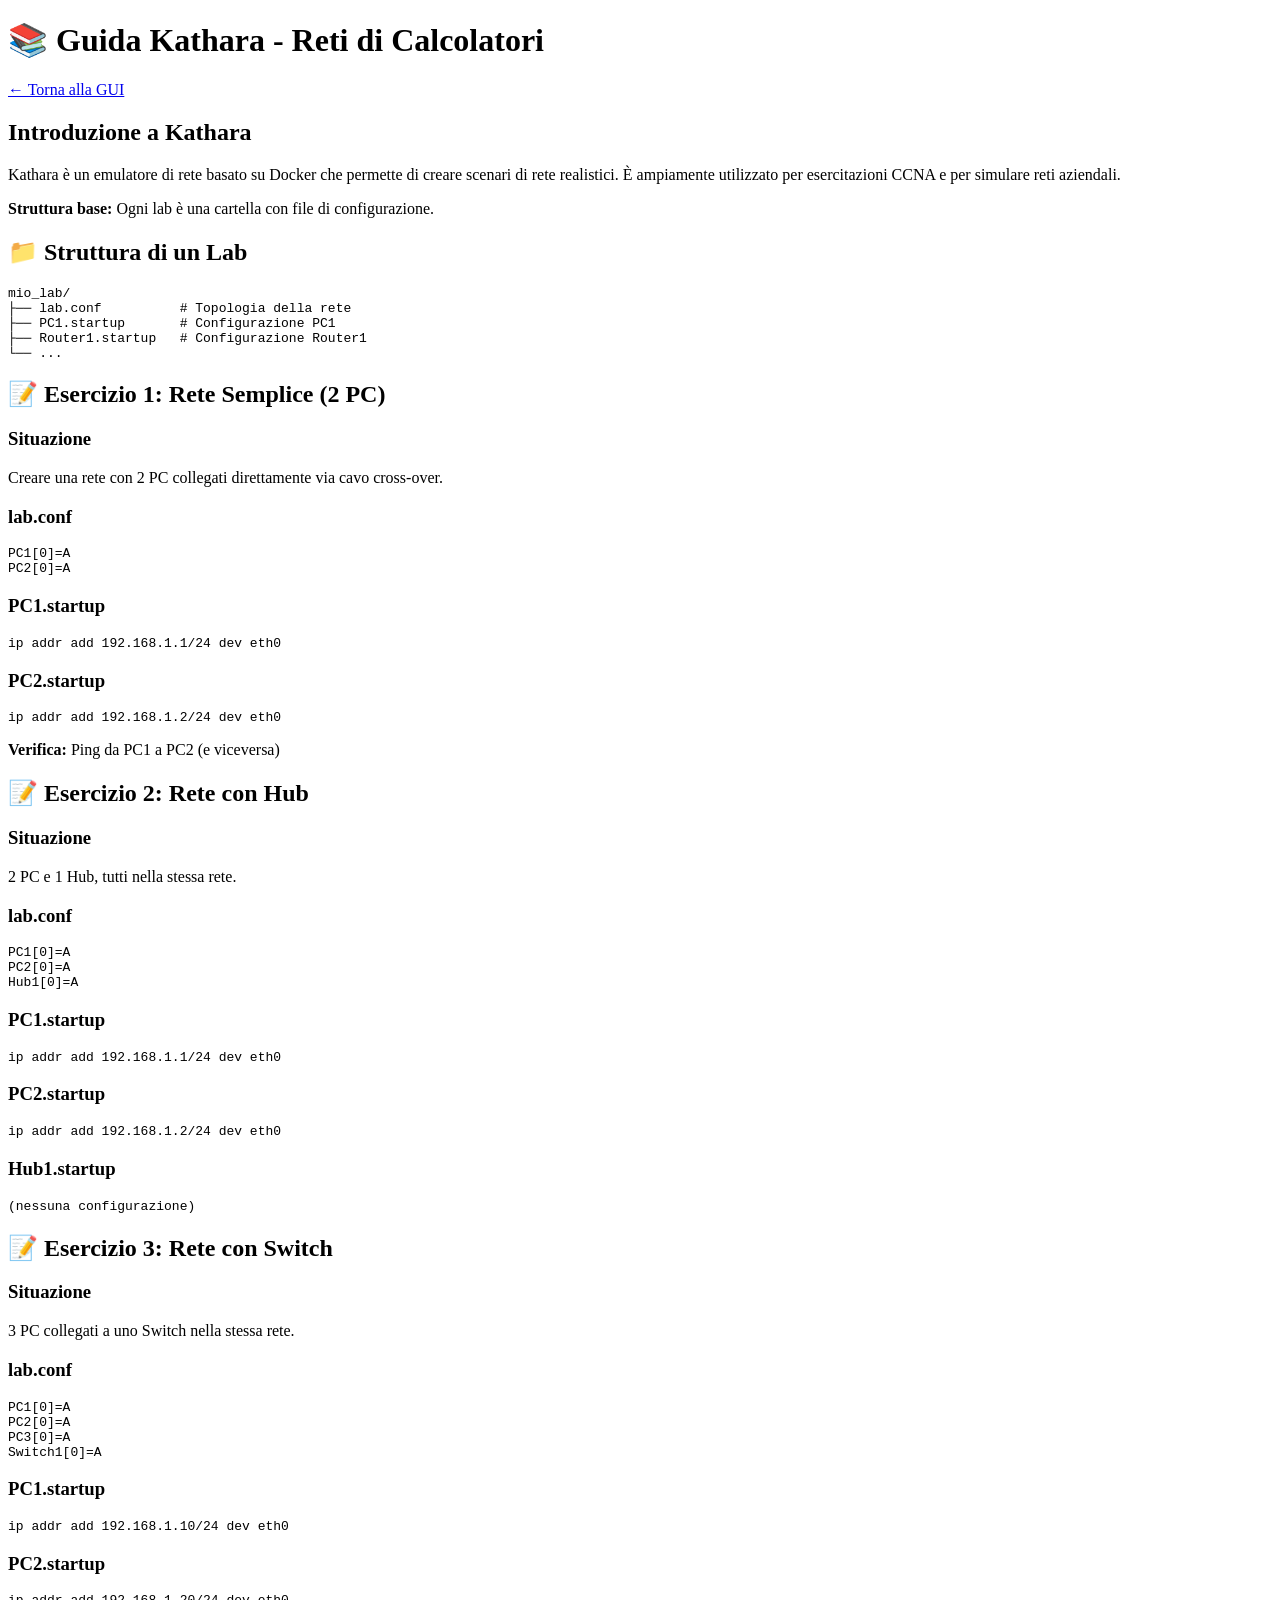
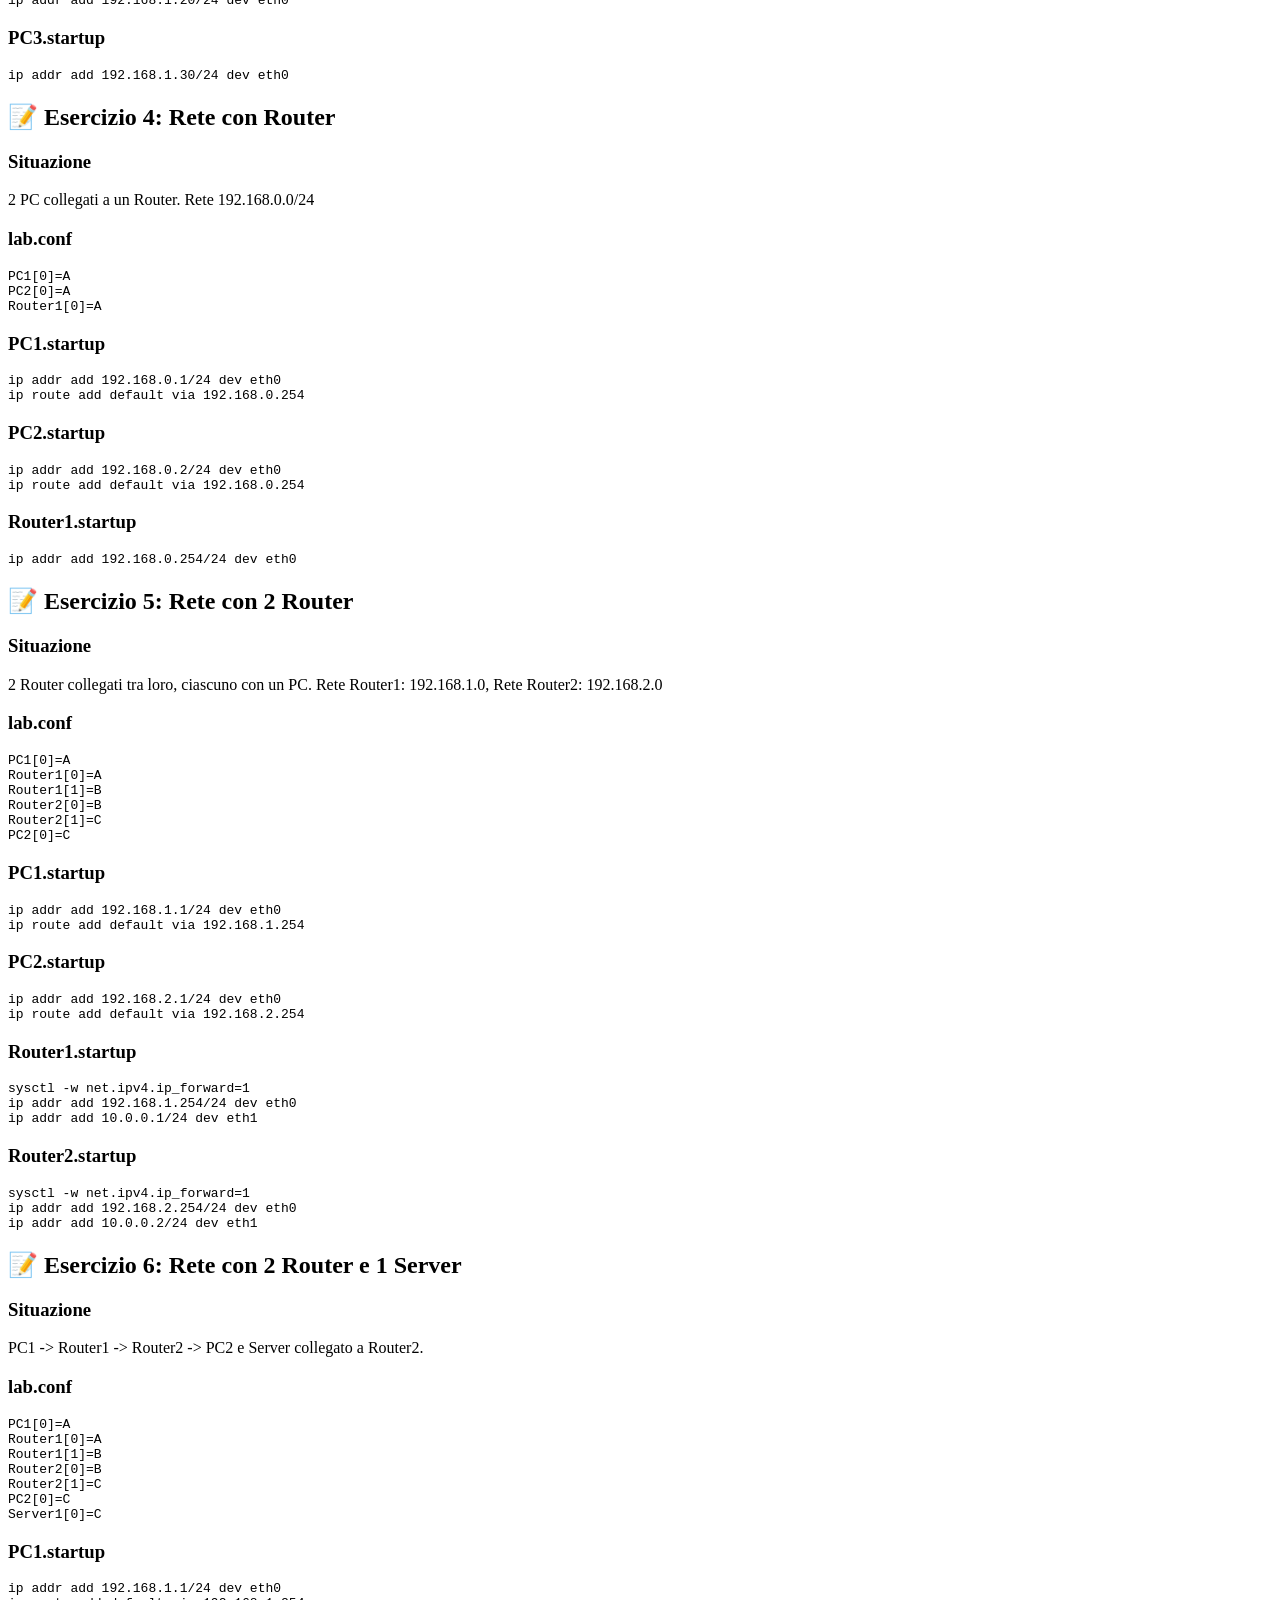
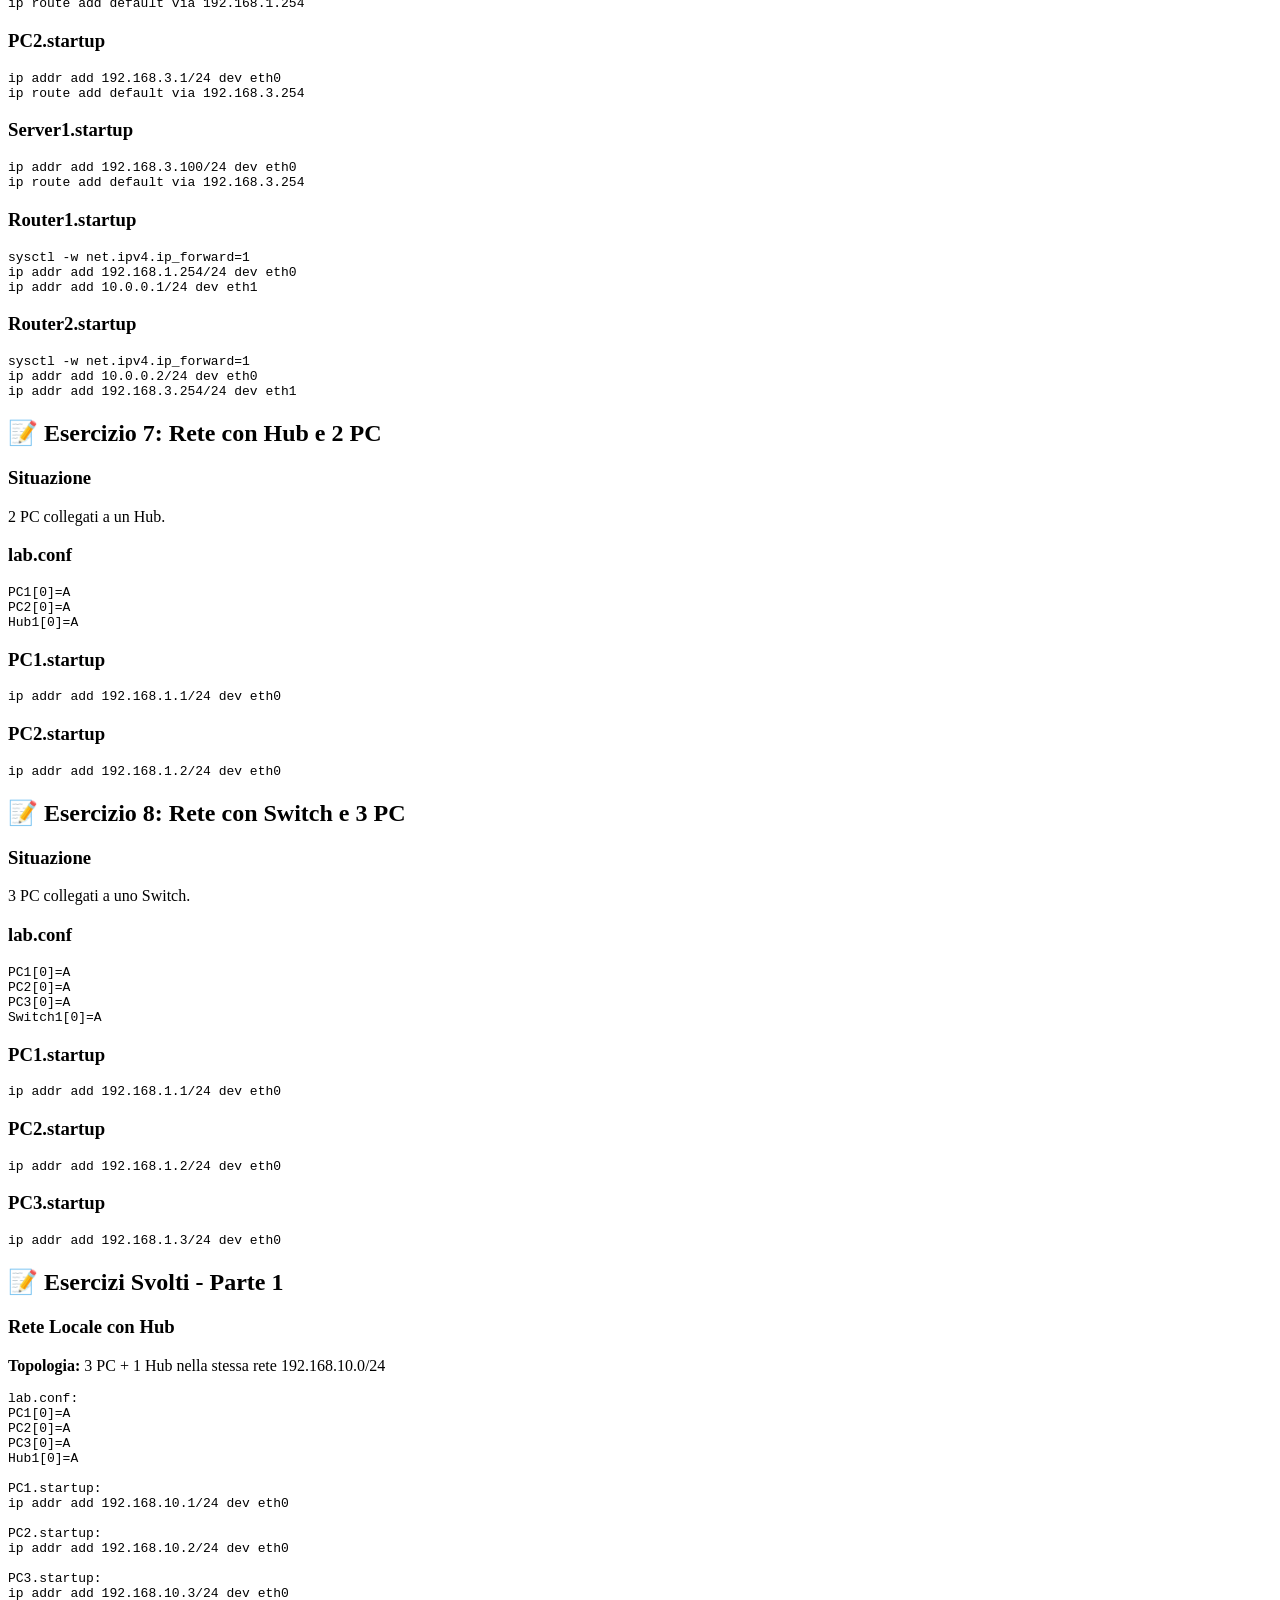
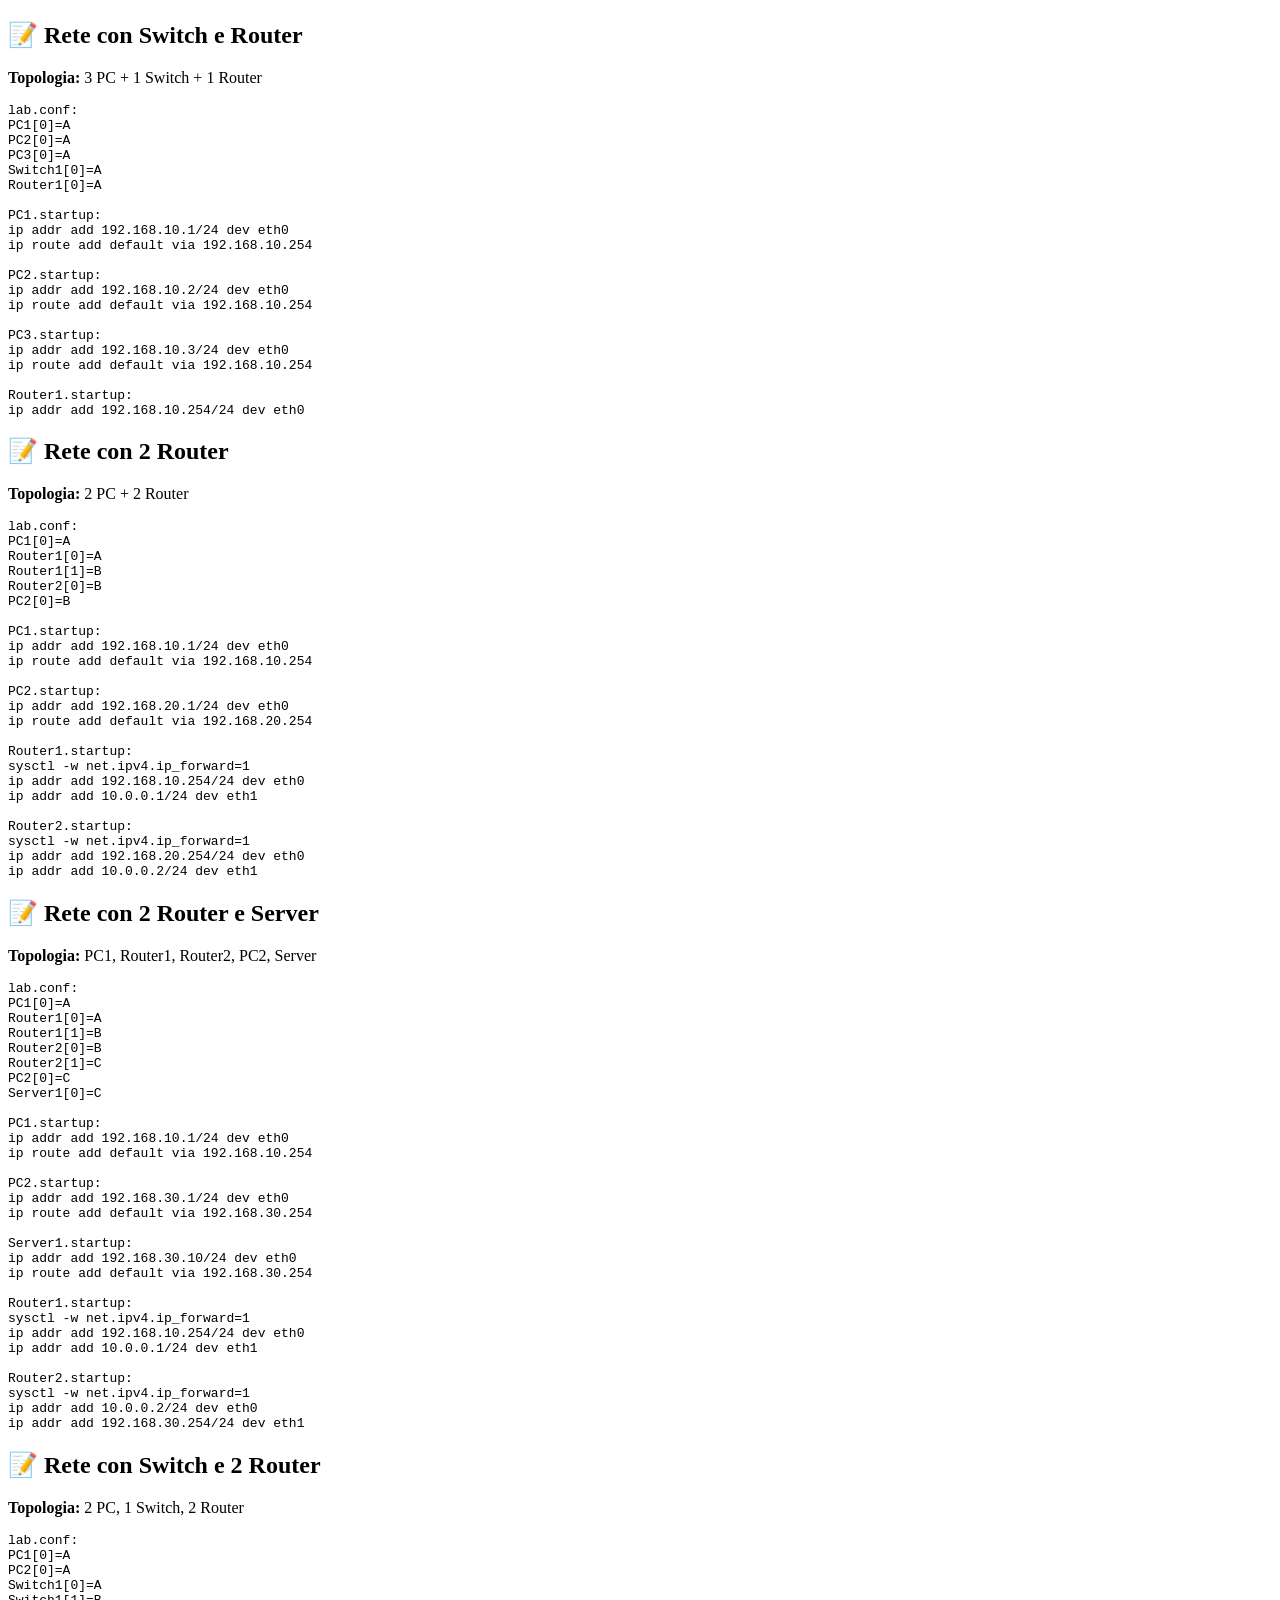
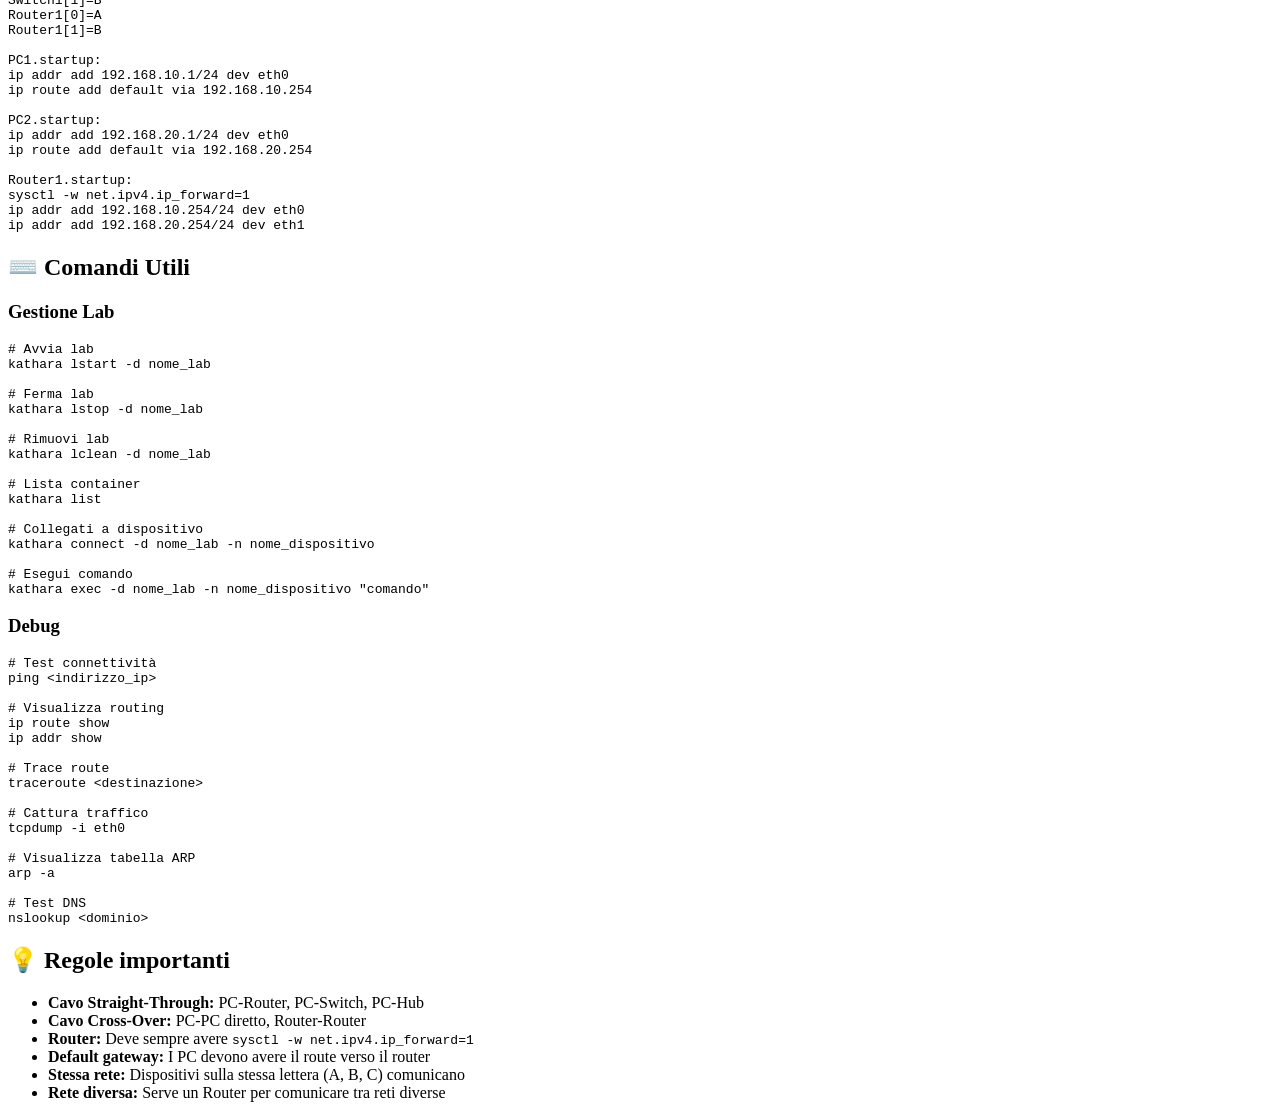
==== kathara_gui_web/templates/guide.html @ 45a56335 "Initial commit: Kathara Network Designer GUI - Desktop and Web interfaces for creating network topol" ====
<!DOCTYPE html>
<html lang="it">
<head>
    <meta charset="UTF-8">
    <meta name="viewport" content="width=device-width, initial-scale=1.0">
    <title>Guida Kathara - Reti di Calcolatori</title>
    <link rel="stylesheet" href="{{ url_for('static', filename='guide.css') }}">
</head>
<body>
    <header>
        <h1>📚 Guida Kathara - Reti di Calcolatori</h1>
        <a href="/" class="back-btn">← Torna alla GUI</a>
    </header>
    
    <main>
        <section id="introduzione">
            <h2>Introduzione a Kathara</h2>
            <p>Kathara è un emulatore di rete basato su Docker che permette di creare scenari di rete realistici. È ampiamente utilizzato per esercitazioni CCNA e per simulare reti aziendali.</p>
            <p><strong>Struttura base:</strong> Ogni lab è una cartella con file di configurazione.</p>
        </section>

        <section id="struttura">
            <h2>📁 Struttura di un Lab</h2>
            <pre>mio_lab/
├── lab.conf          # Topologia della rete
├── PC1.startup       # Configurazione PC1
├── Router1.startup   # Configurazione Router1
└── ...</pre>
        </section>

        <section id="esercizio1">
            <h2>📝 Esercizio 1: Rete Semplice (2 PC)</h2>
            <h3>Situazione</h3>
            <p>Creare una rete con 2 PC collegati direttamente via cavo cross-over.</p>
            <h3>lab.conf</h3>
            <pre>PC1[0]=A
PC2[0]=A</pre>
            <h3>PC1.startup</h3>
            <pre>ip addr add 192.168.1.1/24 dev eth0</pre>
            <h3>PC2.startup</h3>
            <pre>ip addr add 192.168.1.2/24 dev eth0</pre>
            <p><strong>Verifica:</strong> Ping da PC1 a PC2 (e viceversa)</p>
        </section>

        <section id="esercizio2">
            <h2>📝 Esercizio 2: Rete con Hub</h2>
            <h3>Situazione</h3>
            <p>2 PC e 1 Hub, tutti nella stessa rete.</p>
            <h3>lab.conf</h3>
            <pre>PC1[0]=A
PC2[0]=A
Hub1[0]=A</pre>
            <h3>PC1.startup</h3>
            <pre>ip addr add 192.168.1.1/24 dev eth0</pre>
            <h3>PC2.startup</h3>
            <pre>ip addr add 192.168.1.2/24 dev eth0</pre>
            <h3>Hub1.startup</h3>
            <pre>(nessuna configurazione)</pre>
        </section>

        <section id="esercizio3">
            <h2>📝 Esercizio 3: Rete con Switch</h2>
            <h3>Situazione</h3>
            <p>3 PC collegati a uno Switch nella stessa rete.</p>
            <h3>lab.conf</h3>
            <pre>PC1[0]=A
PC2[0]=A
PC3[0]=A
Switch1[0]=A</pre>
            <h3>PC1.startup</h3>
            <pre>ip addr add 192.168.1.10/24 dev eth0</pre>
            <h3>PC2.startup</h3>
            <pre>ip addr add 192.168.1.20/24 dev eth0</pre>
            <h3>PC3.startup</h3>
            <pre>ip addr add 192.168.1.30/24 dev eth0</pre>
        </section>

        <section id="esercizio4">
            <h2>📝 Esercizio 4: Rete con Router</h2>
            <h3>Situazione</h3>
            <p>2 PC collegati a un Router. Rete 192.168.0.0/24</p>
            <h3>lab.conf</h3>
            <pre>PC1[0]=A
PC2[0]=A
Router1[0]=A</pre>
            <h3>PC1.startup</h3>
            <pre>ip addr add 192.168.0.1/24 dev eth0
ip route add default via 192.168.0.254</pre>
            <h3>PC2.startup</h3>
            <pre>ip addr add 192.168.0.2/24 dev eth0
ip route add default via 192.168.0.254</pre>
            <h3>Router1.startup</h3>
            <pre>ip addr add 192.168.0.254/24 dev eth0</pre>
        </section>

        <section id="esercizio5">
            <h2>📝 Esercizio 5: Rete con 2 Router</h2>
            <h3>Situazione</h3>
            <p>2 Router collegati tra loro, ciascuno con un PC. Rete Router1: 192.168.1.0, Rete Router2: 192.168.2.0</p>
            <h3>lab.conf</h3>
            <pre>PC1[0]=A
Router1[0]=A
Router1[1]=B
Router2[0]=B
Router2[1]=C
PC2[0]=C</pre>
            <h3>PC1.startup</h3>
            <pre>ip addr add 192.168.1.1/24 dev eth0
ip route add default via 192.168.1.254</pre>
            <h3>PC2.startup</h3>
            <pre>ip addr add 192.168.2.1/24 dev eth0
ip route add default via 192.168.2.254</pre>
            <h3>Router1.startup</h3>
            <pre>sysctl -w net.ipv4.ip_forward=1
ip addr add 192.168.1.254/24 dev eth0
ip addr add 10.0.0.1/24 dev eth1</pre>
            <h3>Router2.startup</h3>
            <pre>sysctl -w net.ipv4.ip_forward=1
ip addr add 192.168.2.254/24 dev eth0
ip addr add 10.0.0.2/24 dev eth1</pre>
        </section>

        <section id="esercizio6">
            <h2>📝 Esercizio 6: Rete con 2 Router e 1 Server</h2>
            <h3>Situazione</h3>
            <p>PC1 -> Router1 -> Router2 -> PC2 e Server collegato a Router2.</p>
            <h3>lab.conf</h3>
            <pre>PC1[0]=A
Router1[0]=A
Router1[1]=B
Router2[0]=B
Router2[1]=C
PC2[0]=C
Server1[0]=C</pre>
            <h3>PC1.startup</h3>
            <pre>ip addr add 192.168.1.1/24 dev eth0
ip route add default via 192.168.1.254</pre>
            <h3>PC2.startup</h3>
            <pre>ip addr add 192.168.3.1/24 dev eth0
ip route add default via 192.168.3.254</pre>
            <h3>Server1.startup</h3>
            <pre>ip addr add 192.168.3.100/24 dev eth0
ip route add default via 192.168.3.254</pre>
            <h3>Router1.startup</h3>
            <pre>sysctl -w net.ipv4.ip_forward=1
ip addr add 192.168.1.254/24 dev eth0
ip addr add 10.0.0.1/24 dev eth1</pre>
            <h3>Router2.startup</h3>
            <pre>sysctl -w net.ipv4.ip_forward=1
ip addr add 10.0.0.2/24 dev eth0
ip addr add 192.168.3.254/24 dev eth1</pre>
        </section>

        <section id="esercizio7">
            <h2>📝 Esercizio 7: Rete con Hub e 2 PC</h2>
            <h3>Situazione</h3>
            <p>2 PC collegati a un Hub.</p>
            <h3>lab.conf</h3>
            <pre>PC1[0]=A
PC2[0]=A
Hub1[0]=A</pre>
            <h3>PC1.startup</h3>
            <pre>ip addr add 192.168.1.1/24 dev eth0</pre>
            <h3>PC2.startup</h3>
            <pre>ip addr add 192.168.1.2/24 dev eth0</pre>
        </section>

        <section id="esercizio8">
            <h2>📝 Esercizio 8: Rete con Switch e 3 PC</h2>
            <h3>Situazione</h3>
            <p>3 PC collegati a uno Switch.</p>
            <h3>lab.conf</h3>
            <pre>PC1[0]=A
PC2[0]=A
PC3[0]=A
Switch1[0]=A</pre>
            <h3>PC1.startup</h3>
            <pre>ip addr add 192.168.1.1/24 dev eth0</pre>
            <h3>PC2.startup</h3>
            <pre>ip addr add 192.168.1.2/24 dev eth0</pre>
            <h3>PC3.startup</h3>
            <pre>ip addr add 192.168.1.3/24 dev eth0</pre>
        </section>

        <section id="svolti1">
            <h2>📝 Esercizi Svolti - Parte 1</h2>
            
            <h3>Rete Locale con Hub</h3>
            <p><strong>Topologia:</strong> 3 PC + 1 Hub nella stessa rete 192.168.10.0/24</p>
            <pre>lab.conf:
PC1[0]=A
PC2[0]=A
PC3[0]=A
Hub1[0]=A

PC1.startup:
ip addr add 192.168.10.1/24 dev eth0

PC2.startup:
ip addr add 192.168.10.2/24 dev eth0

PC3.startup:
ip addr add 192.168.10.3/24 dev eth0</pre>
        </section>

        <section id="svolti2">
            <h2>📝 Rete con Switch e Router</h2>
            <p><strong>Topologia:</strong> 3 PC + 1 Switch + 1 Router</p>
            <pre>lab.conf:
PC1[0]=A
PC2[0]=A
PC3[0]=A
Switch1[0]=A
Router1[0]=A

PC1.startup:
ip addr add 192.168.10.1/24 dev eth0
ip route add default via 192.168.10.254

PC2.startup:
ip addr add 192.168.10.2/24 dev eth0
ip route add default via 192.168.10.254

PC3.startup:
ip addr add 192.168.10.3/24 dev eth0
ip route add default via 192.168.10.254

Router1.startup:
ip addr add 192.168.10.254/24 dev eth0</pre>
        </section>

        <section id="svolti3">
            <h2>📝 Rete con 2 Router</h2>
            <p><strong>Topologia:</strong> 2 PC + 2 Router</p>
            <pre>lab.conf:
PC1[0]=A
Router1[0]=A
Router1[1]=B
Router2[0]=B
PC2[0]=B

PC1.startup:
ip addr add 192.168.10.1/24 dev eth0
ip route add default via 192.168.10.254

PC2.startup:
ip addr add 192.168.20.1/24 dev eth0
ip route add default via 192.168.20.254

Router1.startup:
sysctl -w net.ipv4.ip_forward=1
ip addr add 192.168.10.254/24 dev eth0
ip addr add 10.0.0.1/24 dev eth1

Router2.startup:
sysctl -w net.ipv4.ip_forward=1
ip addr add 192.168.20.254/24 dev eth0
ip addr add 10.0.0.2/24 dev eth1</pre>
        </section>

        <section id="svolti4">
            <h2>📝 Rete con 2 Router e Server</h2>
            <p><strong>Topologia:</strong> PC1, Router1, Router2, PC2, Server</p>
            <pre>lab.conf:
PC1[0]=A
Router1[0]=A
Router1[1]=B
Router2[0]=B
Router2[1]=C
PC2[0]=C
Server1[0]=C

PC1.startup:
ip addr add 192.168.10.1/24 dev eth0
ip route add default via 192.168.10.254

PC2.startup:
ip addr add 192.168.30.1/24 dev eth0
ip route add default via 192.168.30.254

Server1.startup:
ip addr add 192.168.30.10/24 dev eth0
ip route add default via 192.168.30.254

Router1.startup:
sysctl -w net.ipv4.ip_forward=1
ip addr add 192.168.10.254/24 dev eth0
ip addr add 10.0.0.1/24 dev eth1

Router2.startup:
sysctl -w net.ipv4.ip_forward=1
ip addr add 10.0.0.2/24 dev eth0
ip addr add 192.168.30.254/24 dev eth1</pre>
        </section>

        <section id="svolti5">
            <h2>📝 Rete con Switch e 2 Router</h2>
            <p><strong>Topologia:</strong> 2 PC, 1 Switch, 2 Router</p>
            <pre>lab.conf:
PC1[0]=A
PC2[0]=A
Switch1[0]=A
Switch1[1]=B
Router1[0]=A
Router1[1]=B

PC1.startup:
ip addr add 192.168.10.1/24 dev eth0
ip route add default via 192.168.10.254

PC2.startup:
ip addr add 192.168.20.1/24 dev eth0
ip route add default via 192.168.20.254

Router1.startup:
sysctl -w net.ipv4.ip_forward=1
ip addr add 192.168.10.254/24 dev eth0
ip addr add 192.168.20.254/24 dev eth1</pre>
        </section>

        <section id="comandi">
            <h2>⌨️ Comandi Utili</h2>
            <h3>Gestione Lab</h3>
            <pre># Avvia lab
kathara lstart -d nome_lab

# Ferma lab
kathara lstop -d nome_lab

# Rimuovi lab
kathara lclean -d nome_lab

# Lista container
kathara list

# Collegati a dispositivo
kathara connect -d nome_lab -n nome_dispositivo

# Esegui comando
kathara exec -d nome_lab -n nome_dispositivo "comando"</pre>
            <h3>Debug</h3>
            <pre># Test connettività
ping &lt;indirizzo_ip&gt;

# Visualizza routing
ip route show
ip addr show

# Trace route
traceroute &lt;destinazione&gt;

# Cattura traffico
tcpdump -i eth0

# Visualizza tabella ARP
arp -a

# Test DNS
nslookup &lt;dominio&gt;</pre>
        </section>

        <section id="tips">
            <h2>💡 Regole importanti</h2>
            <ul>
                <li><strong>Cavo Straight-Through:</strong> PC-Router, PC-Switch, PC-Hub</li>
                <li><strong>Cavo Cross-Over:</strong> PC-PC diretto, Router-Router</li>
                <li><strong>Router:</strong> Deve sempre avere <code>sysctl -w net.ipv4.ip_forward=1</code></li>
                <li><strong>Default gateway:</strong> I PC devono avere il route verso il router</li>
                <li><strong>Stessa rete:</strong> Dispositivi sulla stessa lettera (A, B, C) comunicano</li>
                <li><strong>Rete diversa:</strong> Serve un Router per comunicare tra reti diverse</li>
            </ul>
        </section>
    </main>
</body>
</html>
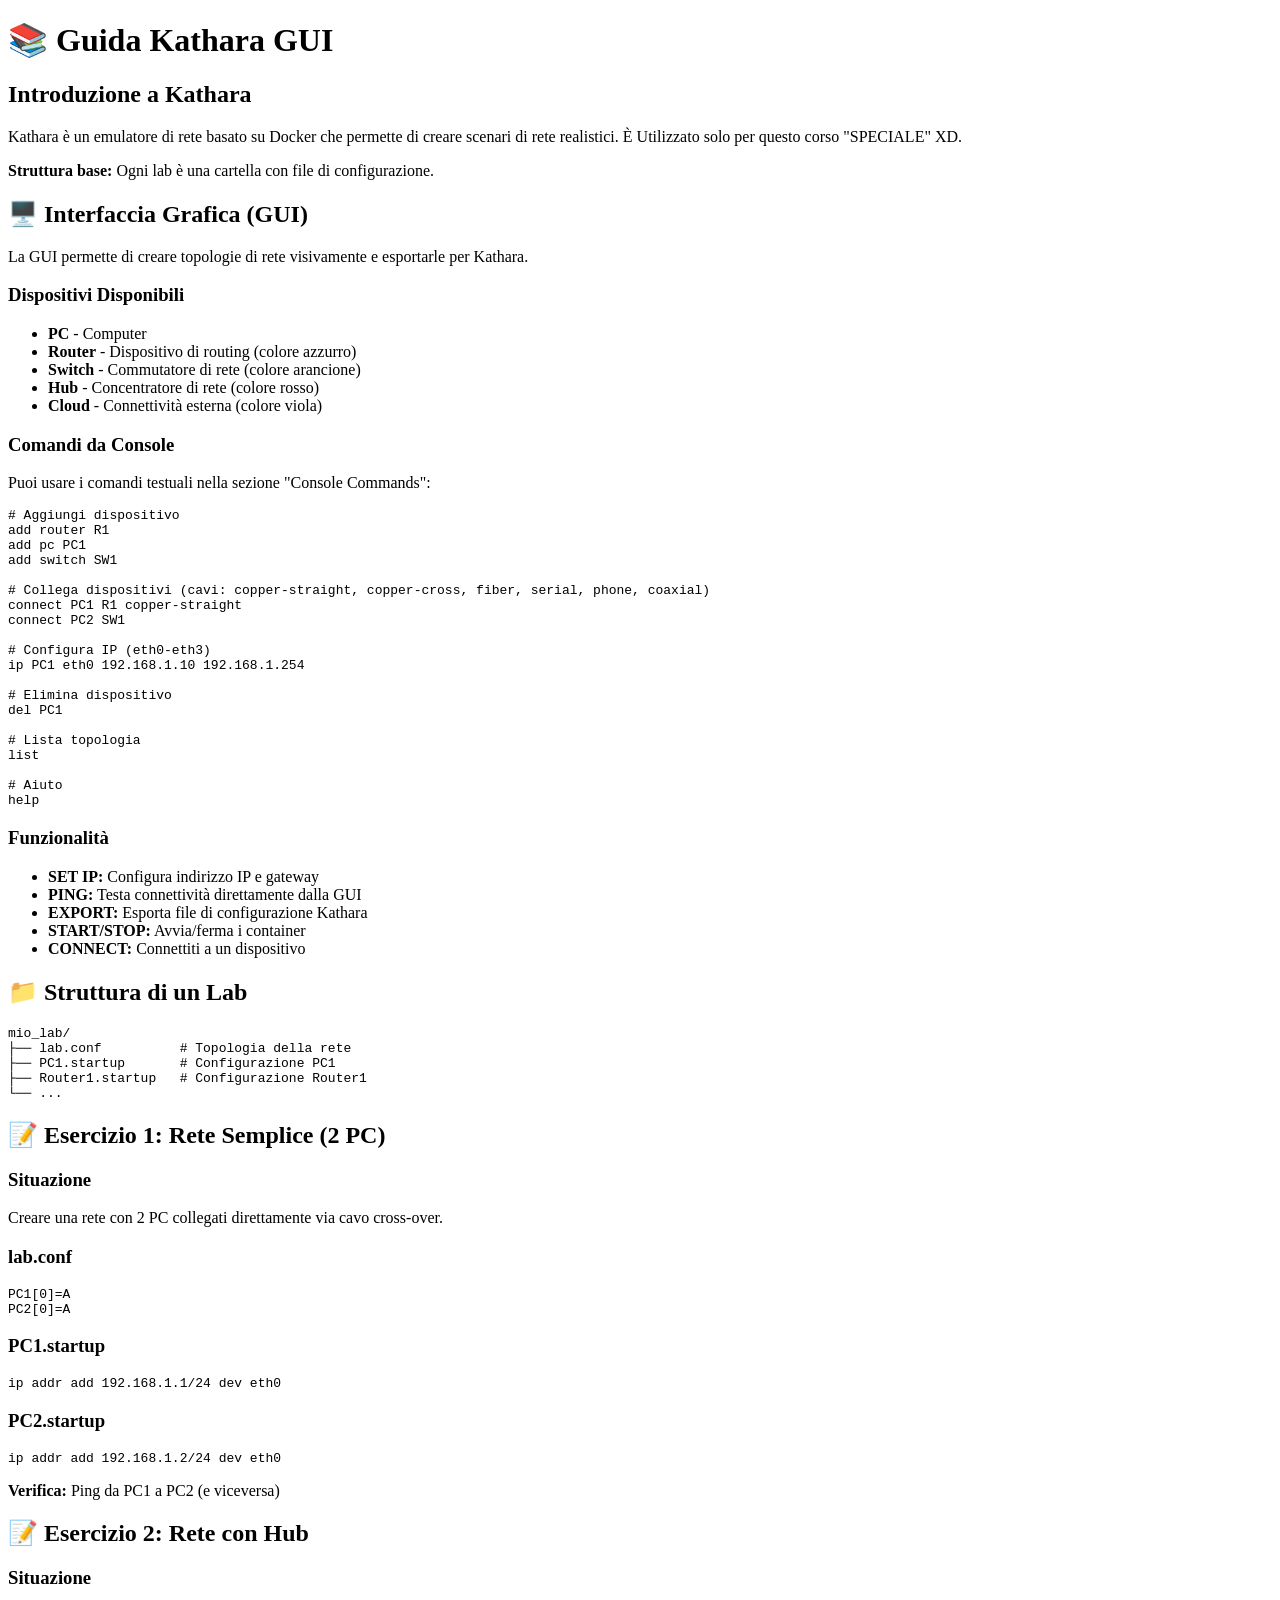
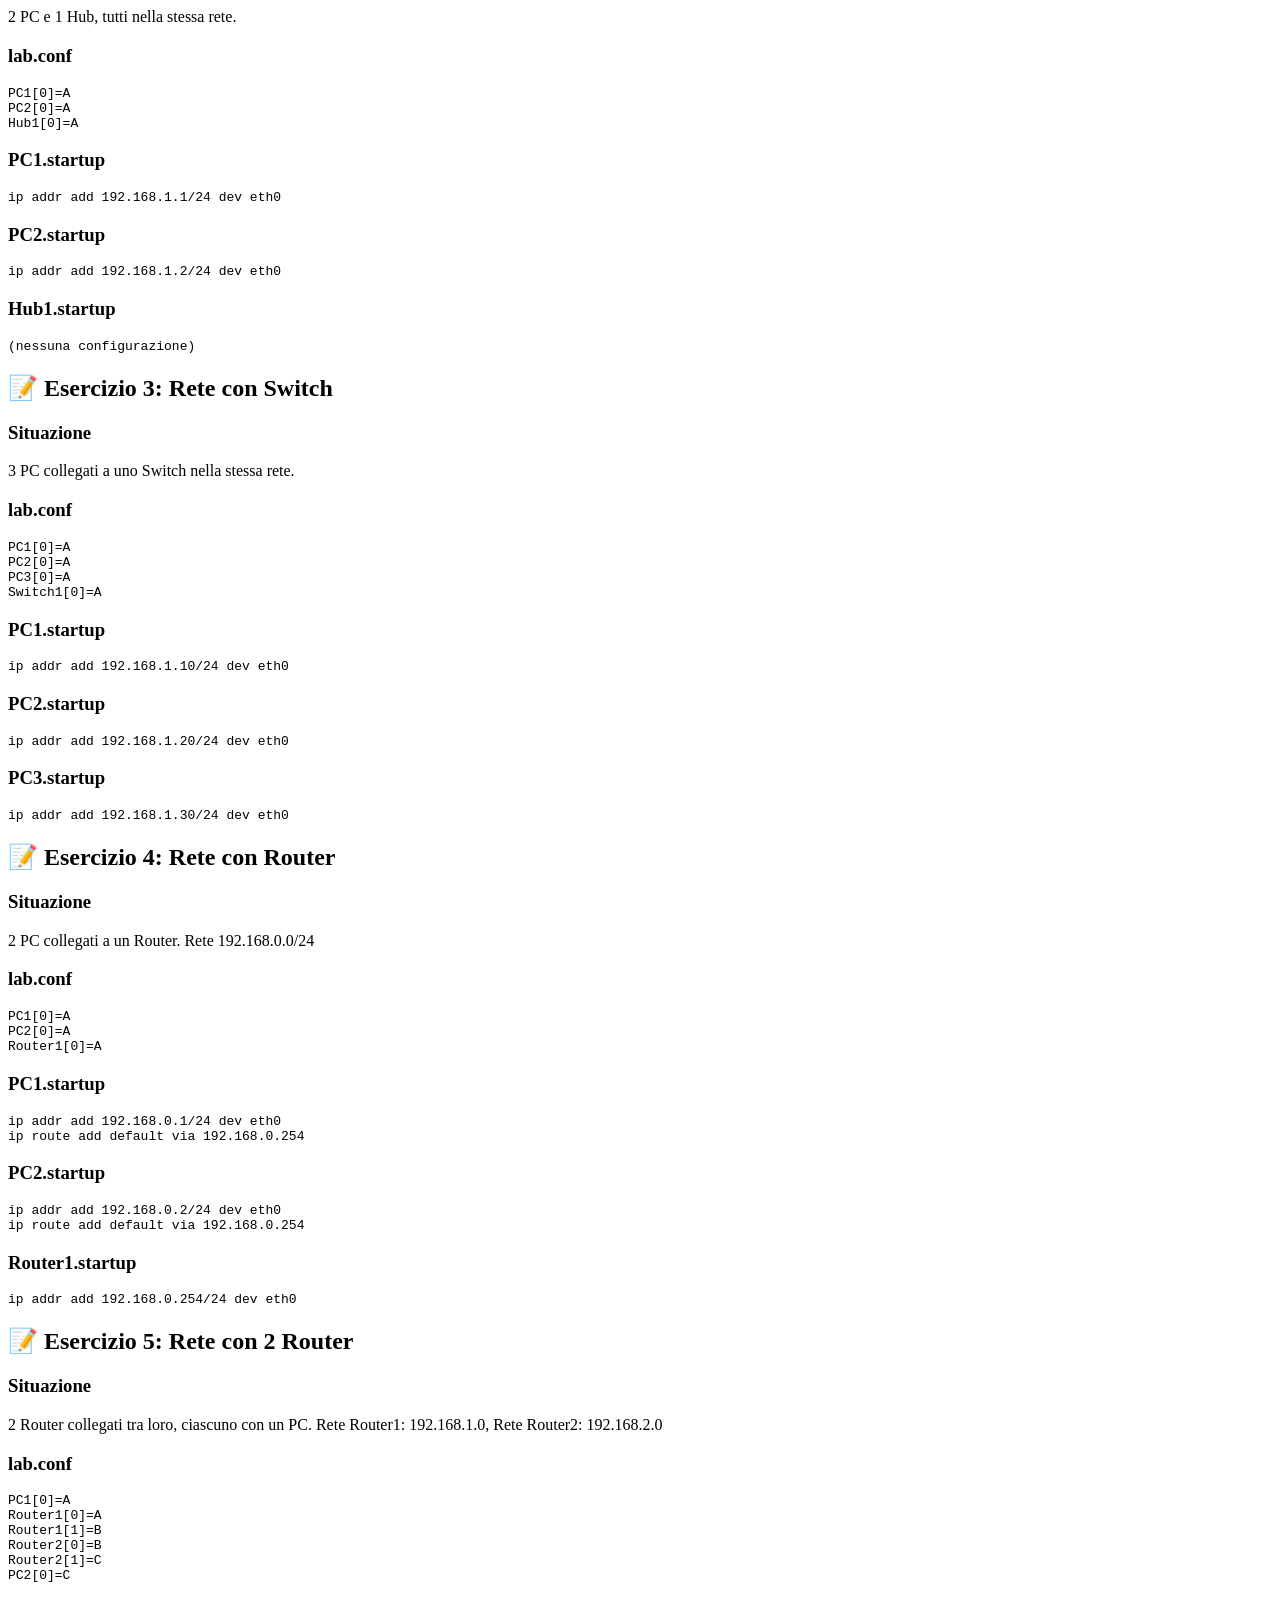
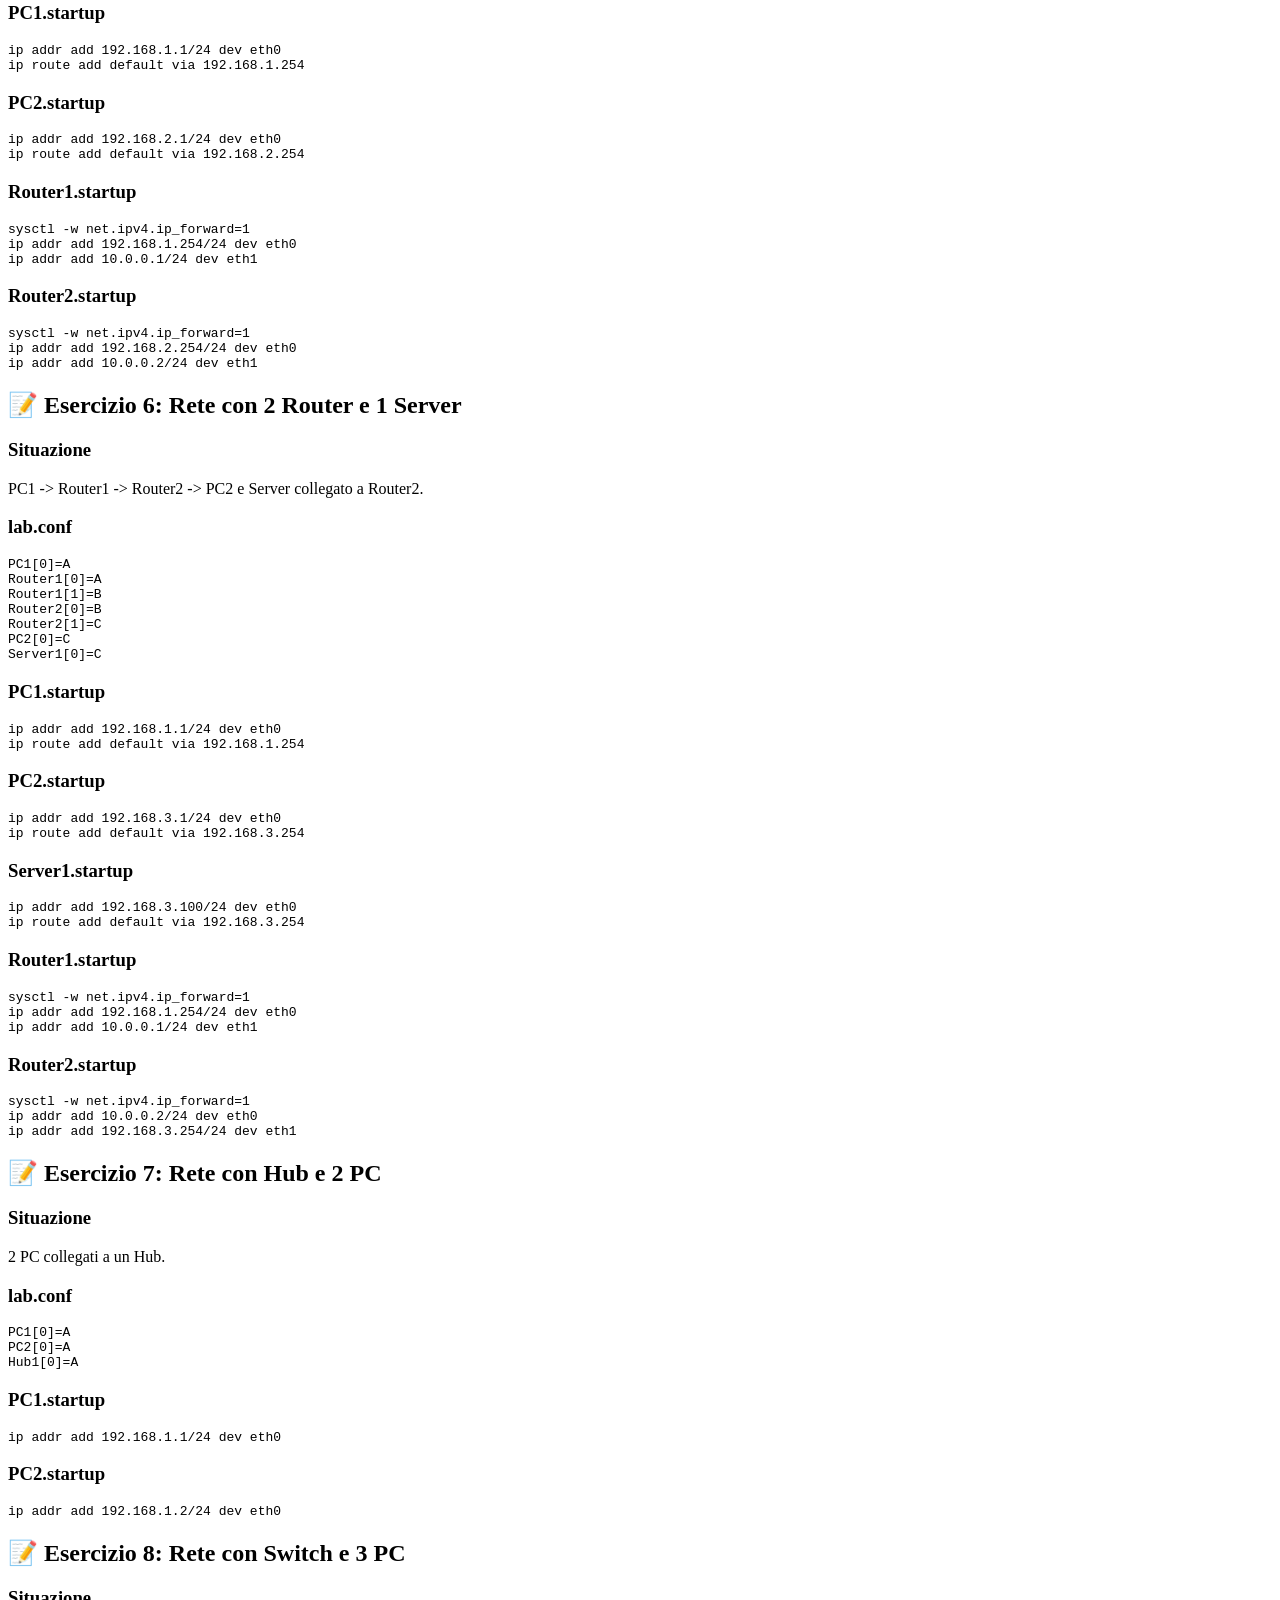
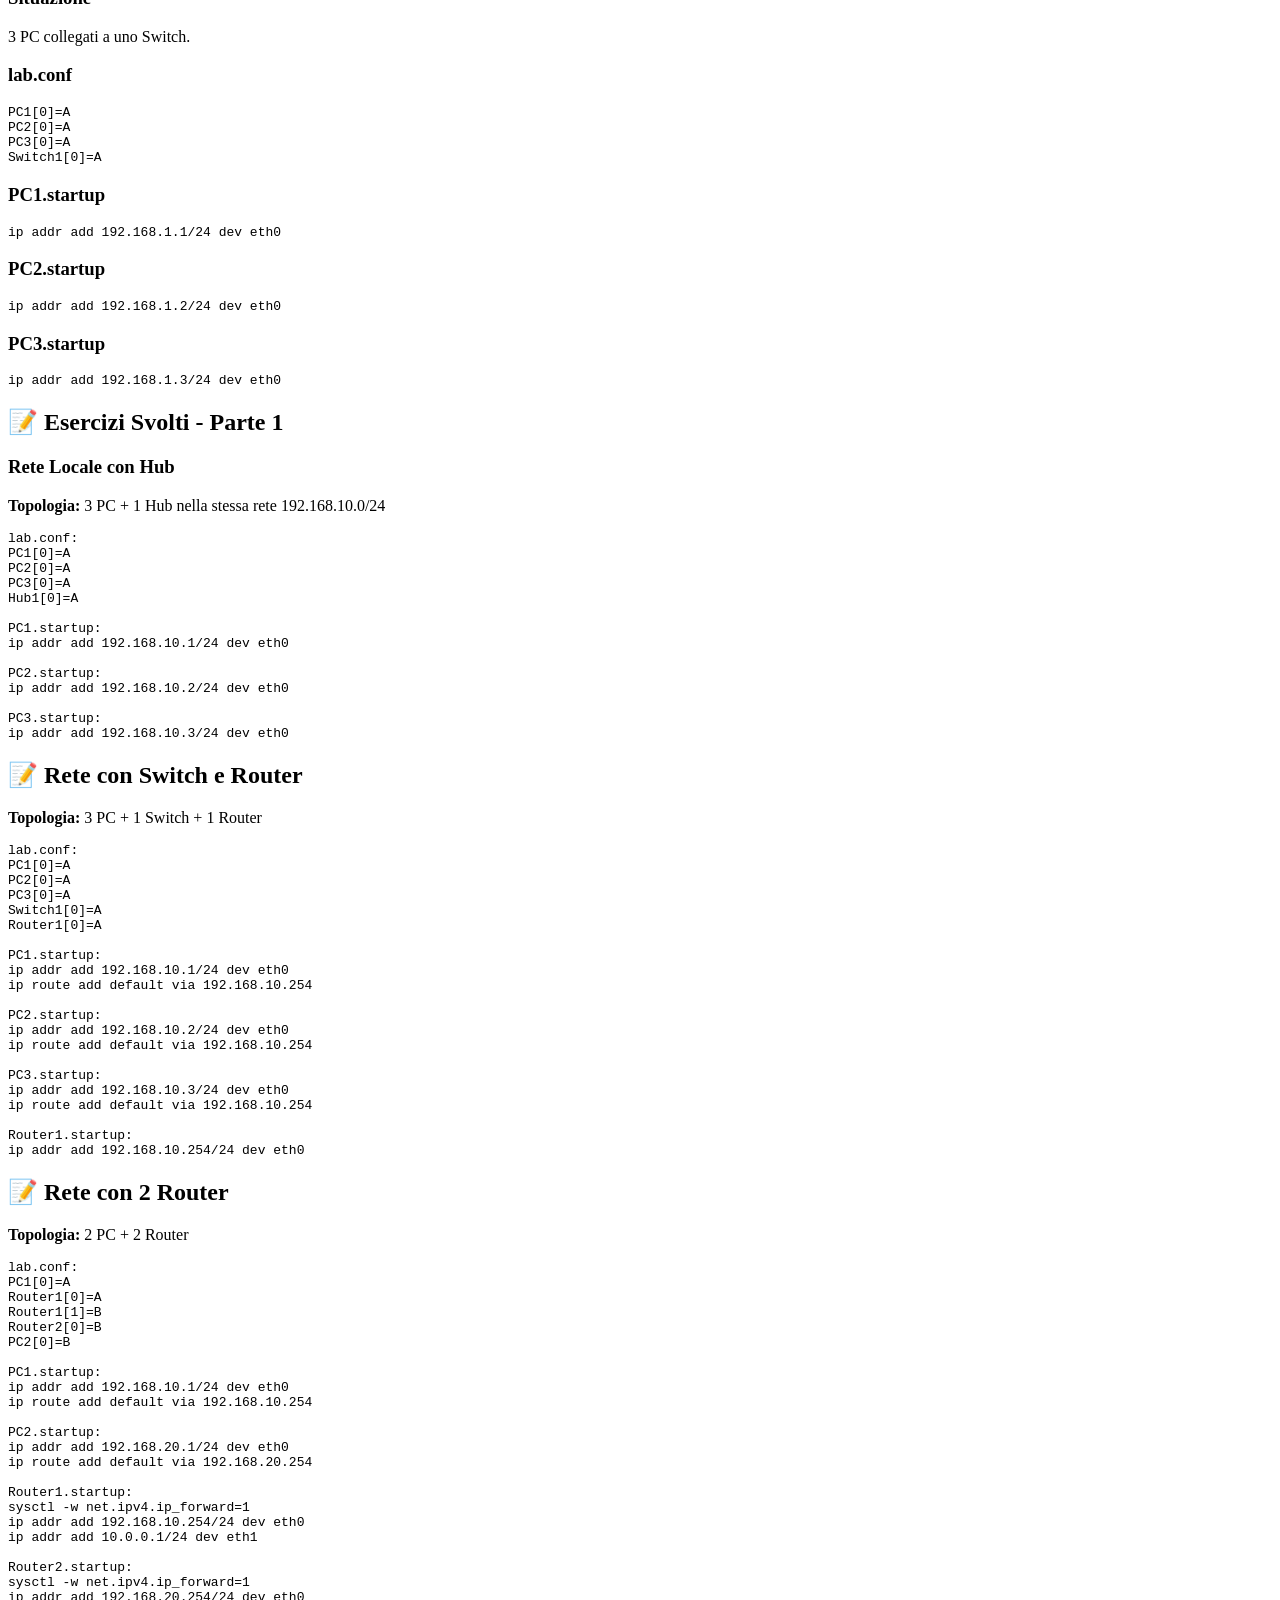
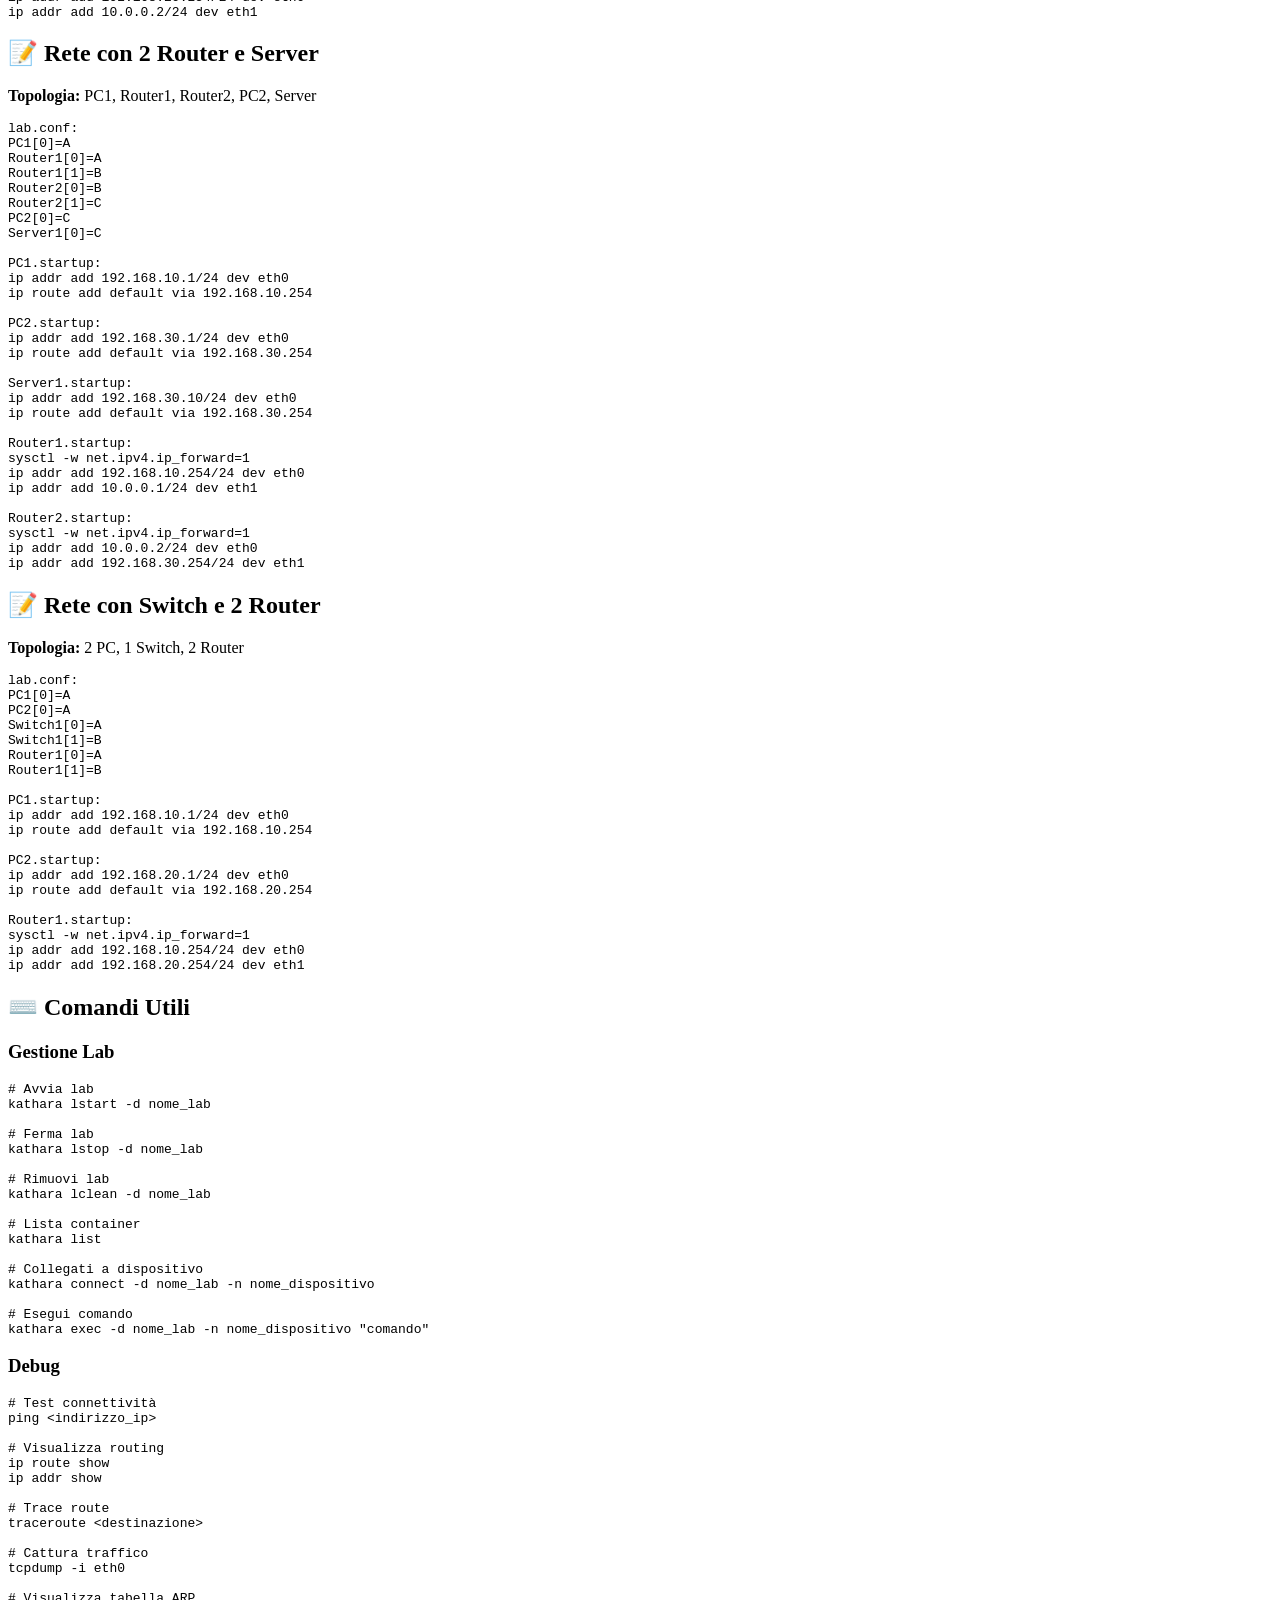
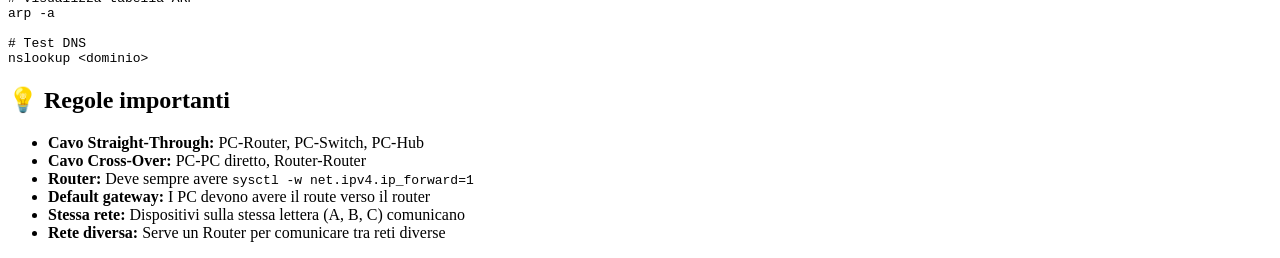
==== commit 61779bea: "Add ETH interface selection, ping functionality, console commands, custom device icons, and fix Hub/" ====
--- a/kathara_gui_web/templates/guide.html
+++ b/kathara_gui_web/templates/guide.html
@@ -3,20 +3,65 @@
 <head>
     <meta charset="UTF-8">
     <meta name="viewport" content="width=device-width, initial-scale=1.0">
-    <title>Guida Kathara - Reti di Calcolatori</title>
+    <title>Guida Kathara GUI </title>
     <link rel="stylesheet" href="{{ url_for('static', filename='guide.css') }}">
 </head>
 <body>
     <header>
-        <h1>📚 Guida Kathara - Reti di Calcolatori</h1>
-        <a href="/" class="back-btn">← Torna alla GUI</a>
+        <h1>📚 Guida Kathara GUI </h1>
     </header>
     
     <main>
         <section id="introduzione">
             <h2>Introduzione a Kathara</h2>
-            <p>Kathara è un emulatore di rete basato su Docker che permette di creare scenari di rete realistici. È ampiamente utilizzato per esercitazioni CCNA e per simulare reti aziendali.</p>
+            <p>Kathara è un emulatore di rete basato su Docker che permette di creare scenari di rete realistici. È Utilizzato solo per questo corso "SPECIALE" XD.</p>
             <p><strong>Struttura base:</strong> Ogni lab è una cartella con file di configurazione.</p>
+        </section>
+
+        <section id="gui">
+            <h2>🖥️ Interfaccia Grafica (GUI)</h2>
+            <p>La GUI permette di creare topologie di rete visivamente e esportarle per Kathara.</p>
+            
+            <h3>Dispositivi Disponibili</h3>
+            <ul>
+                <li><strong>PC</strong> - Computer</li>
+                <li><strong>Router</strong> - Dispositivo di routing (colore azzurro)</li>
+                <li><strong>Switch</strong> - Commutatore di rete (colore arancione)</li>
+                <li><strong>Hub</strong> - Concentratore di rete (colore rosso)</li>
+                <li><strong>Cloud</strong> - Connettività esterna (colore viola)</li>
+            </ul>
+
+            <h3>Comandi da Console</h3>
+            <p>Puoi usare i comandi testuali nella sezione "Console Commands":</p>
+            <pre># Aggiungi dispositivo
+add router R1
+add pc PC1
+add switch SW1
+
+# Collega dispositivi (cavi: copper-straight, copper-cross, fiber, serial, phone, coaxial)
+connect PC1 R1 copper-straight
+connect PC2 SW1
+
+# Configura IP (eth0-eth3)
+ip PC1 eth0 192.168.1.10 192.168.1.254
+
+# Elimina dispositivo
+del PC1
+
+# Lista topologia
+list
+
+# Aiuto
+help</pre>
+
+            <h3>Funzionalità</h3>
+            <ul>
+                <li><strong>SET IP:</strong> Configura indirizzo IP e gateway</li>
+                <li><strong>PING:</strong> Testa connettività direttamente dalla GUI</li>
+                <li><strong>EXPORT:</strong> Esporta file di configurazione Kathara</li>
+                <li><strong>START/STOP:</strong> Avvia/ferma i container</li>
+                <li><strong>CONNECT:</strong> Connettiti a un dispositivo</li>
+            </ul>
         </section>
 
         <section id="struttura">
